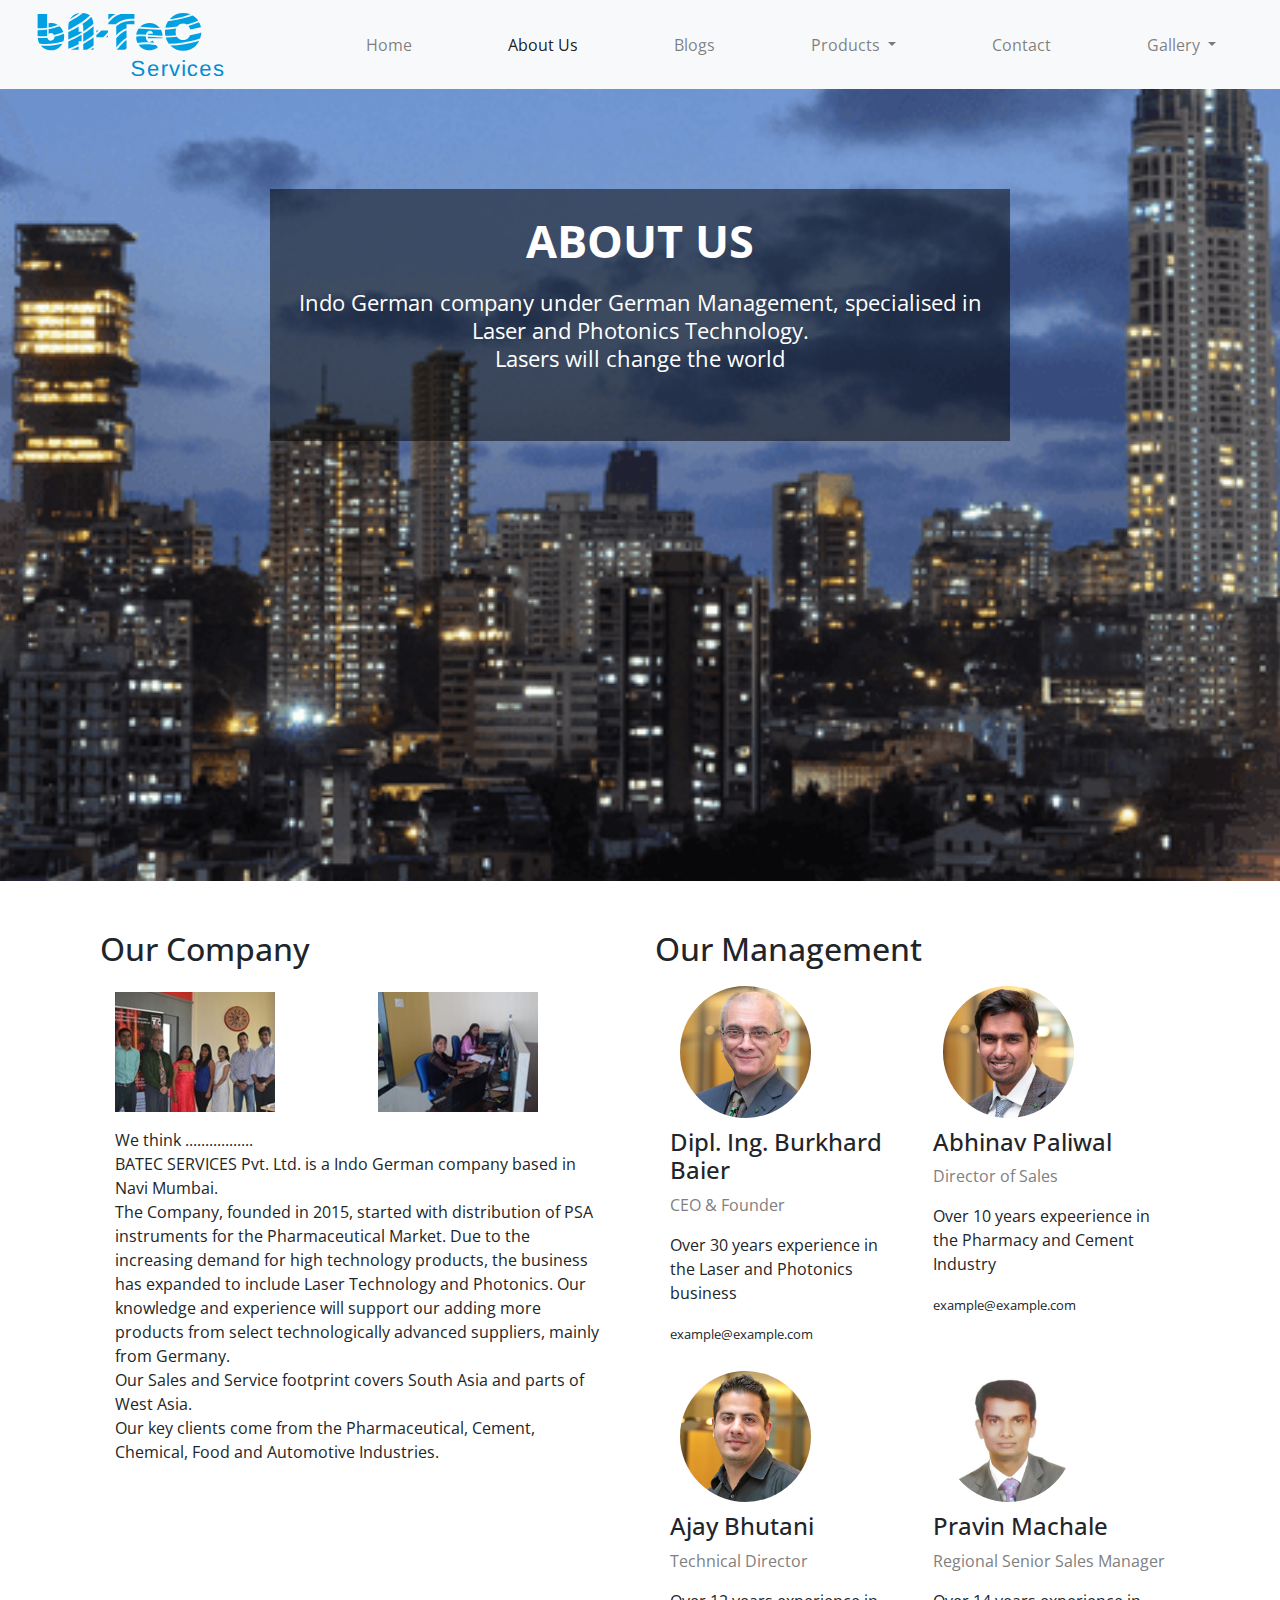
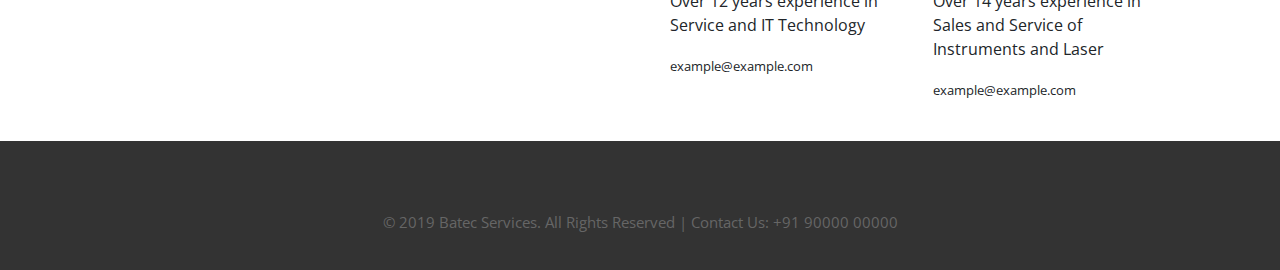
==== about.html @ de5362c5 "index to logo added" ====
<!DOCTYPE html>
<html lang="en">
<head>
  <title>Batec Services</title>
  <meta charset="utf-8">
  <meta name="viewport" content="width=device-width, initial-scale=1">

  <!-- Favicons -->
  <link href="images/favicon.png" rel="icon">
  <link href="images/apple-touch-icon.png" rel="apple-touch-icon">

  <link rel="stylesheet" href="https://stackpath.bootstrapcdn.com/bootstrap/4.3.1/css/bootstrap.min.css" integrity="sha384-ggOyR0iXCbMQv3Xipma34MD+dH/1fQ784/j6cY/iJTQUOhcWr7x9JvoRxT2MZw1T" crossorigin="anonymous">

  <link href="https://fonts.googleapis.com/css?family=Open+Sans" rel="stylesheet">
  <link rel="stylesheet" href="https://use.fontawesome.com/releases/v5.7.2/css/all.css" integrity="sha384-fnmOCqbTlWIlj8LyTjo7mOUStjsKC4pOpQbqyi7RrhN7udi9RwhKkMHpvLbHG9Sr" crossorigin="anonymous">
  <link rel="stylesheet" type="text/css" href="css/style.css">
</head>


<body class="d-flex flex-column" style="min-height: 100vh">

<main class="flex-fill">


  <nav class="navbar navbar-expand-lg navbar-light bg-light">
    <a class="navbar-brand" href="index.html"><img src="images/BA TEC LOGO.svg"></a>
    <button class="navbar-toggler" type="button" data-toggle="collapse" data-target="#navbarSupportedContent" aria-controls="navbarSupportedContent" aria-expanded="false" aria-label="Toggle navigation">
      <span class="navbar-toggler-icon"></span>
    </button>

    <div class="collapse navbar-collapse" id="navbarSupportedContent">
      <ul class="navbar-nav ml-auto">
        <li class="nav-item">
          <a class="nav-link px-5" href="index.html">Home</a>
        </li>
        <li class="nav-item active">
          <a class="nav-link px-5" href="about.html">About Us</a>
        </li>
        <li class="nav-item">
          <a class="nav-link px-5" href="blog.html">Blogs</a>
        </li>

        <!-- <li class="nav-item">
          <a class="nav-link px-5" href="products.html">Products</a>
        </li> -->

        <li class="nav-item dropdown">
          <a class="nav-link dropdown-toggle px-5" href="products.html" id="navbarDropdown" role="button" data-toggle="dropdown" aria-haspopup="true" aria-expanded="false">
            Products
          </a>
          <div class="dropdown-menu" aria-labelledby="navbarDropdown">
            <!-- <div class="dropdown-divider"></div> -->
            <a class="dropdown-item" href="products.html">Products Page</a>
            <div class="dropdown-divider"></div>
            <a class="dropdown-item" href="laser_technology.html">Laser Technology</a>
            <a class="dropdown-item" href="instruments.html">Instruments</a>
            <a class="dropdown-item" href="photonics.html">Photonics</a>
            <a class="dropdown-item" href="laser_workshop.html">Laser Job Shop</a>
            <a class="dropdown-item" href="service.html">Service</a>
          </div>
        </li>


        <li class="nav-item">
          <a class="nav-link px-5" href="contact.html">Contact</a>
        </li>
        <li class="nav-item dropdown">
          <a class="nav-link dropdown-toggle px-5" href="products.html" id="navbarDropdown" role="button" data-toggle="dropdown" aria-haspopup="true" aria-expanded="false">
            Gallery
          </a>
          <div class="dropdown-menu" aria-labelledby="navbarDropdown">
            <a class="dropdown-item" href="laser_gal.html">Laser & Instru</a>
            <a class="dropdown-item" href="work_gal.html">Workshop</a>
          </div>
        </li>
    </ul>

  </div>
</nav>



<!-- HEADER SECTION -->

<header id="header">
  <div class="intro">
    
      <div class="container">
        <div class="row">
          <div class="col-md-8 mx-auto intro-text">
            <h3>About Us</h3>
            <p>Indo German company under German Management, specialised in Laser and Photonics Technology.<br>
              Lasers will change the world</p> 
              <br>
              <a href="#comp" class="page-scroll">
              <i class="fas fa-angle-double-down fa-2x"></i>
            </a>
          </div>
        </div>
      </div>
    
  </div>
</header>




<section class="company" id="comp">
        <!-- Company Section -->
        <div id="about">
          <div class="container">
            <div class="row">
              <div class="col-12 col-md-6 py-4">

                <h2>Our <span>Company</span></h2>
                
                <div class="row">
                 <div class="col-12 col-md-6 col-sm-6 my-3">
                  <a href="#">
                    <img src="images/tooplate_image_05.jpg" alt=" ">
                  </a>
                </div>
                <div class="col-12 col-md-6 col-sm-6 my-3">
                  <a href="#">
                    <img src="images/tooplate_image_05b.jpg" alt=" ">
                  </a>
                </div>
              </div>
              <div class="row">
                <p class="our_company">We think ................. <br>

                  BATEC SERVICES Pvt. Ltd. is a Indo German company based in Navi Mumbai. <br>

                  The Company, founded in 2015, started with distribution of PSA instruments for the Pharmaceutical Market. Due to the increasing demand for high technology products, the business has expanded to include  Laser Technology and Photonics.  Our knowledge and experience will support our adding more products from select technologically advanced suppliers, mainly from Germany. <br>

                  Our Sales and Service footprint covers South Asia and parts of West Asia. <br>

                  Our key clients come from the Pharmaceutical,  Cement, Chemical, Food  and Automotive Industries. <br>
                </p>
              </div>
            </div>
            <div class="col-xs-12 col-md-6 py-4">
             <h2>Our <span>Management</span></h2>
             <div class="row mx-auto">
               <div class="col-xs-12 col-md-6 round2">
                <a href="#">
                  <img src="images/office1.jpg" alt=" ">
                </a>
                <h4>Dipl. Ing.  Burkhard Baier</h4>
                  <p class="title">CEO & Founder</p>
                  <p>Over 30 years experience in the Laser and Photonics business</p>
                  <p><small>example@example.com</small></p>
                </div>
                <div class="col-xs-12 col-md-6 round2">
                  <a href="#">
                    <img src="images/sales1.jpg" alt=" ">
                  </a>
                  <h4>Abhinav Paliwal</h4>
                    <p class="title">Director of Sales</p>
                    <p>Over 10 years expeerience in the Pharmacy and Cement Industry</p>
                    <p><small>example@example.com</small></p>
                  </div>
                </div>
                <div class="row mx-auto">
                  <div class="col-xs-12 col-md-6 round2">
                    <a href="#">
                      <img src="images/service1.jpg" alt=" ">
                    </a>
                    <h4>Ajay Bhutani</h4>
                      <p class="title">Technical Director</p>
                      <p>Over 12 years experience in Service and IT Technology</p>
                      <p><small>example@example.com</small></p>
                    </div>
                    <div class="col-xs-12 col-md-6 round2">
                      <a href="#">
                        <img src="images/sales2.jpg" alt=" ">
                      </a>
                      <h4>Pravin Machale</h4>
                        <p class="title">Regional Senior Sales Manager</p>
                        <p>Over 14 years experience in Sales and Service of Instruments and Laser</p>
                        <p><small>example@example.com</small></p>
                      </div>
                    </div>
                  </div>
                </div>
              </div>
            </div>
          </section>
        </main>



<!-- FOOTER -->


<footer>
  <div class="container text-center">
    <div class="row">
      <div class="col-md-12">
        <div class="social">
          <ul>
            <li><a href="https://www.facebook.com/laserindia1/"><i class="fab fa-facebook-f"></i></a></li>
            <li><a href="https://www.instagram.com/laserspecialistmumbai/"><i class="fab fa-instagram"></i></a></li>
            <li><a href="http://www.insgain.com/user/laserspecialistmumbai/11375203694"><i class="fas fa-blog"></i></a></li>
          </ul>
        </div>
        <p>&copy; 2019 Batec Services. All Rights Reserved | Contact Us: +91 90000 00000</p>
      </div>
    </div>
  </div>

</footer>

<a href="#" class="back-to-top"><i class="fa fa-chevron-up"></i></a>

<!-- Optional JavaScript -->
<!-- jQuery first, then Popper.js, then Bootstrap JS -->
<script src="https://code.jquery.com/jquery-3.3.1.slim.min.js" integrity="sha384-q8i/X+965DzO0rT7abK41JStQIAqVgRVzpbzo5smXKp4YfRvH+8abtTE1Pi6jizo" crossorigin="anonymous"></script>

<script src="lib/jquery/jquery.min.js"></script>
<script src="lib/jquery/jquery-migrate.min.js"></script>
<script src="lib/easing/easing.min.js"></script>
<script src="https://cdnjs.cloudflare.com/ajax/libs/popper.js/1.14.7/umd/popper.min.js" integrity="sha384-UO2eT0CpHqdSJQ6hJty5KVphtPhzWj9WO1clHTMGa3JDZwrnQq4sF86dIHNDz0W1" crossorigin="anonymous"></script>
<script src="https://stackpath.bootstrapcdn.com/bootstrap/4.3.1/js/bootstrap.min.js" integrity="sha384-JjSmVgyd0p3pXB1rRibZUAYoIIy6OrQ6VrjIEaFf/nJGzIxFDsf4x0xIM+B07jRM" crossorigin="anonymous"></script>

<!-- Template Main Javascript File -->
<script src="js/main.js"></script>

</body>
</html>
---- css/style.css ----
body{
	font-family: 'Open Sans', sans-serif;
	height: 100%;
	overflow-x:hidden;
	
}

html{
	scroll-behavior: smooth;
}


* {
	margin: 0;
	padding: 0;
}



.row{
	margin: 0;
}



/*HEADER*/

/* Header Section */
.intro {
	display: table;
	width: 100%;
	min-height: 88vh;
	padding: 0;
	background: url(../images/tooplate_middle_alt2.png) top center no-repeat;
	background-color: #f6f6f6;
	-webkit-background-size: cover;
	-moz-background-size: cover;
	background-size: cover;
	-o-background-size: cover;
}

.intro .fa {
	font-size: 94px;
	margin-bottom: 40px;
	color: #fff;
}
.intro h3 {
	color: #fff;
	font-size: 45px;
	font-weight: 700;
	margin-top: 0;
	margin-bottom: 10px;
	text-transform: uppercase;
}
.intro p {
	color: #fff;
	font-size: 22px;
	margin-top: 20px;
	line-height: 28px;
	margin-bottom: 20px;
}
.intro .btn-custom {
	border-top: 1px solid rgba(255,255,255,0.4);
	border-bottom: 1px solid rgba(255,255,255,0.4);
}
header .intro-text {
	margin-top: 100px;
	margin-bottom: 100px;
	text-align: center;
	background-color: rgba(0,0,0,0.5);
	padding: 25px 25px;
}

.intro-text i{
	color: white;
	/*size: 20px;*/
}

.intro-text a{
	cursor: pointer;
	
	/*transition: all 0.9s;
    transition-property: all;
    transition-duration: 0.9s;
    transition-timing-function: ease;
    transition-delay: 0s;*/
}

/*GRID - SECTION*/

.grid-list{
	padding-top: 25px;
	padding-bottom: 25px;

}



.r1 {
	margin-bottom: 25px; 
}

.r2{
	margin-bottom: 25px;
}

.round img {
	position: relative;
	width: 165px;
	height: 165px;
	border-radius: 50%;
	border: 10px solid rgba(0,0,0,0.1);
}

.round3 img {
	border-radius: 25px;
	width: 50%;
	margin-top: 20px;
	

}

.more{
	cursor: pointer;
}

.updates{
	padding: 50px 0 50px 0;
	background: #f6f6f6;
}

.update{
	padding: 20px 0 20px 0;
}

.partners{
	padding: 20px 0 20px 0;

}


.thumbnail{
	max-height: 100%;
	max-width: 100%;
	object-fit: cover;
	margin: 10px 0 10px 0;
}



/*FOOTER*/

footer {
	background: #333;
	width: 100%;
	/*padding: 30px 0 20px;*/

}

footer .container{
	padding: 30px 0 20px;
}

footer .social ul li {
	display: inline-block;
	padding: 0 20px;
}

footer p {
	color: #666;
	font-size: 15px;

}






.company{
	padding-top: 25px;
}

.title {
	color: grey;
}

.round2 img {
	position: relative;
	max-width: 65%;
	height: auto;
	border-radius: 50%;
	border: 10px solid rgba(255,255,255,0.1);
}


.fakeimg {
	background-color: #aaa;
	width: 100%;
	padding: 20px;
}



.blg_img img {
	width: 320px;
	padding: 20px;
	height:260px;

}

.blg_img2 img {
	width: 100%;
	padding: 20px;
	height:200px;
	object-fit: cover
}

.span4 img {
	margin-right: 15px;
}
.span4 .img-left {
	float: left;

}
.span4 .img-right {
	float: right;
}

#contact{
	padding: 50px 0;
}

#contact .btn-custom {
	margin: 30px 0;
	background: transparent;
	border: 2px solid #000;
}
#contact .btn-custom:hover {
	color: #fff;
	background: #00a0e3;
}

#contact .col-md-6 {
	padding-left: 0;
}

.our_company{
	padding: 0 15px;
}

.products{

}

.blog{
	margin: 25px 0;
}


/*Laser technology*/

.pimg img{
	width: 100%;
}

.laser_page h1{
	color: #00a0e3;
	font-size: 30px;
}


.product-detail ul li {
	display: inline-block;
	background-color: #f9f9f9;
	border: none;
	margin: 8px 15px;

}

.product-detail ul li a {
	text-align: left;
	font-size: 12px;
	color: #6d7a83;
	line-height: 16px;
	text-decoration: none;
	padding: 10px 10px;
}

.laser_tech .carousel-caption, .instr_detail .carousel-caption {
	bottom: auto;
	top: -10px;
	right: -125px;
}

.laser_tech .carousel h5, .instr_detail .carousel h5 {
	color: #00a0e3;
	font-weight: bolder;
	font-size: 20px;

}

.laser_tech .carousel-indicators li, .instr_detail .carousel-indicators li{
	background-color: #00a0e3;
}

.laser_tech .carousel-control-next-icon, .instr_detail .carousel-control-next-icon{
	background-color: #000;
}

.laser_tech .carousel-control-prev-icon, .instr_detail .carousel-control-prev-icon{
	background-color: #000;
}


.laser_page .card{
	padding: 15px 0;
	margin: 15px 0;
}

.laser_page .card-img-top {
	height: 130px;
	max-width: 140px;
}

.laser_page .card-body .btn-primary{
	bottom: 0;
}






.CO2 h2{
	color: #00a0e3;
}


.CO2 img, .fiber img, .marking img, .hm img, .spectro img, .particle img, .instruments img, .xrf img, .fe img {
	height: 260px;
	max-width: 295px;
}


.fiber h2{
	color: #00a0e3;
}

.sz{
	font-size: 12px;
}

.marking h2{
	color: #00a0e3;
}

/*Laser workshop*/
.workshop_intro h1{
	color: #00a0e3;
	padding: 18px 0;
	font-size: 40px;
}

.workshop_intro h2{
	font-size: 28px;
}


#myBtnContainer .btn{
	
	margin: 5px 5px;
}


.laser_work .card{
	padding: 15px 0;
	margin: 15px 0;
}

.laser_work .card-img-top {
	height: 180px;
}

.laser_work .card-body .btn-primary{
	bottom: 0;
}


/*Instruments*/

.instruments h1{
	color: #00a0e3;
}

.instruments .card-img-top {
	height: 180px;
}

.instr_detail h3{
	color: #00a0e3;
}



.workshop img{
	padding: 15px 5px 5px 0;
}

.workshop h1, .serv h1{
	color: #00a0e3;
	font-size: 30px;
}



/*flip*/

/* The flip box container - set the width and height to whatever you want. We have added the border property to demonstrate that the flip itself goes out of the box on hover (remove perspective if you don't want the 3D effect */
.flip-box {
	background-color: transparent;
	width: 120px;
	height: 50px;
	border: 1px solid #f1f1f1;
	perspective: 1000px; /* Remove this if you don't want the 3D effect */
	display: inline-block;
}

/* This container is needed to position the front and back side */
.flip-box-inner {
	position: relative;
	width: 100%;
	height: 100%;
	text-align: center;
	transition: transform 0.8s;
	transform-style: preserve-3d;
}

/* Do an horizontal flip when you move the mouse over the flip box container */
.flip-box:hover .flip-box-inner {
	transform: rotateY(180deg);
}

/* Position the front and back side */
.flip-box-front, .flip-box-back {
	position: absolute;
	width: 100%;
	height: 100%;
	backface-visibility: hidden;
}

.flip-box-front.steel-img {
	background-image: url('../images/materials/steel.jpg');
	color: white;
}

.flip-box-front.wood-img {
	background-image: url('../images/materials/wood.jpg');
	color: white;
}

.flip-box-front.acrylic-img {
	background-image: url('../images/materials/acrylic.jpg');
	color: white;
}

.flip-box-front.fabric-img {
	background-image: url('../images/materials/fabric.png');
	color: white;
}

.flip-box-front.paper-img {
	background-image: url('../images/materials/paper.jpg');
	color: white;
}

.flip-box-front.leather-img {
	background-image: url('../images/materials/leather.jpg');
	color: white;
}

/* Style the back side */
.flip-box-back {
	transform: rotateY(180deg);
}

.flip-box-front img{
	width: 120px;
	height: 50px;
}

.centered {
	position: absolute;
	top: 50%;
	left: 50%;
	transform: translate(-50%, -50%);
}

/*flip-end*/


.center {
	display: block;
	margin-left: auto;
	margin-right: auto;
}

@media screen and (max-width: 600px){
	header .intro-text {
		margin-top: 0px;
		margin-bottom: 0px;

	}

	.workshop_intro h1{
		font-size: 30px;
		padding: 10px 0;
	}

	.workshop_intro p{
		font-size: 16px;
	}

	.workshop_intro h2{
		font-size: 18px;
		margin-bottom: 16px;
	}

	.glry h4{
		font-size: 18px;
	}

	.glry p{
		font-size: 12px;
		margin-bottom: 0px;
	}

	#myBtnContainer .btn{
		font-size: 12px;
		padding: 5px;
		margin: 4px;
	}

	.instr_detail h2{
		font-size: 22px;
		padding: 0px;
	}

	.instr_detail h3{
		font-size: 18px;
	}


	.intro{
		min-height: 30vh;
		height: calc(var(--vh, 1vh) * 90);
	}

	.intro-text h3{
		font-size: 30px;
	}

	.intro-text p{
		font-size: 16px;
	}

	.round img {
		position: relative;
		width: 120px;
		height: 120px;
		border-radius: 50%;
		border: 10px solid rgba(0,0,0,0.1);
	}

	.products h3{
		font-size: 18px;
	}

	.products p{
		font-size: 12px;
	}

	.instruments h1{
		font-size: 30px;
	}

	.circle.circle1.sml
	{
		width: 130px;
		height: 130px;
	}

	.grid-list p{
	font-size: 12px;
}

} 


.fltb .btn{
	border: 1px solid black;
	margin-bottom: 5px;
}

/*-----------------------------*/

/* Back to top button */

.back-to-top {
	position: fixed;
	display: none;
	background: #00a0e3;
	color: #fff;
	width: 44px;
	height: 44px;
	text-align: center;
	line-height: 1;
	font-size: 16px;
	border-radius: 50%;
	right: 15px;
	bottom: 15px;
	transition: background 0.5s;
	z-index: 11;
}

.back-to-top i {
	padding-top: 12px;
	color: #fff;
}


.boxes{
	height: 300px;
	width: 300px;
	border: 10px solid black;
}


@media (max-width: 768px) {
	.back-to-top {
		bottom: 15px;
	}
}


.fltb{
	padding-bottom: 12px;
}


/*---------------------------------------------------*/

/*PHOTOSWIPE*/

.my-gallery {
	width: 100%;
	float: left;
}
.my-gallery img {
	width: 100%;
	height: auto;
}
.my-gallery figure {
	display: block;
	float: left;
	/*margin: 0 5px 5px 0;*/
	/*width: 150px;*/
}
.my-gallery figcaption {
	display: none;
}


.serv{
	position: relative;
	width: 100%;
}

.circle{
	position: relative;
	overflow: hidden;
}

.circle img
{
	position: absolute;
	top: 0;
	left: 0;
	width: 100%;
	height: 100%;
	object-fit: cover;
}

.circle.circle1
{
	width: 150px;
	height: 150px;
	float: right;
	border-radius: 50%;
	margin: 20px;
	shape-outside: circle();
}

.s_intro{
	padding-bottom: 50px;
	text-align: justify;
  	text-justify: inter-word;
}



.phtncs img{
	width: auto;
    height: 200px;
	object-fit: cover;
}

.navbar-brand img{
	width: 230px;
	height: 63px;
}

.service-desc p{
	text-align: justify;
  	/*text-justify: inter-word;*/
}

.height1{
	min-height: 185px;
}
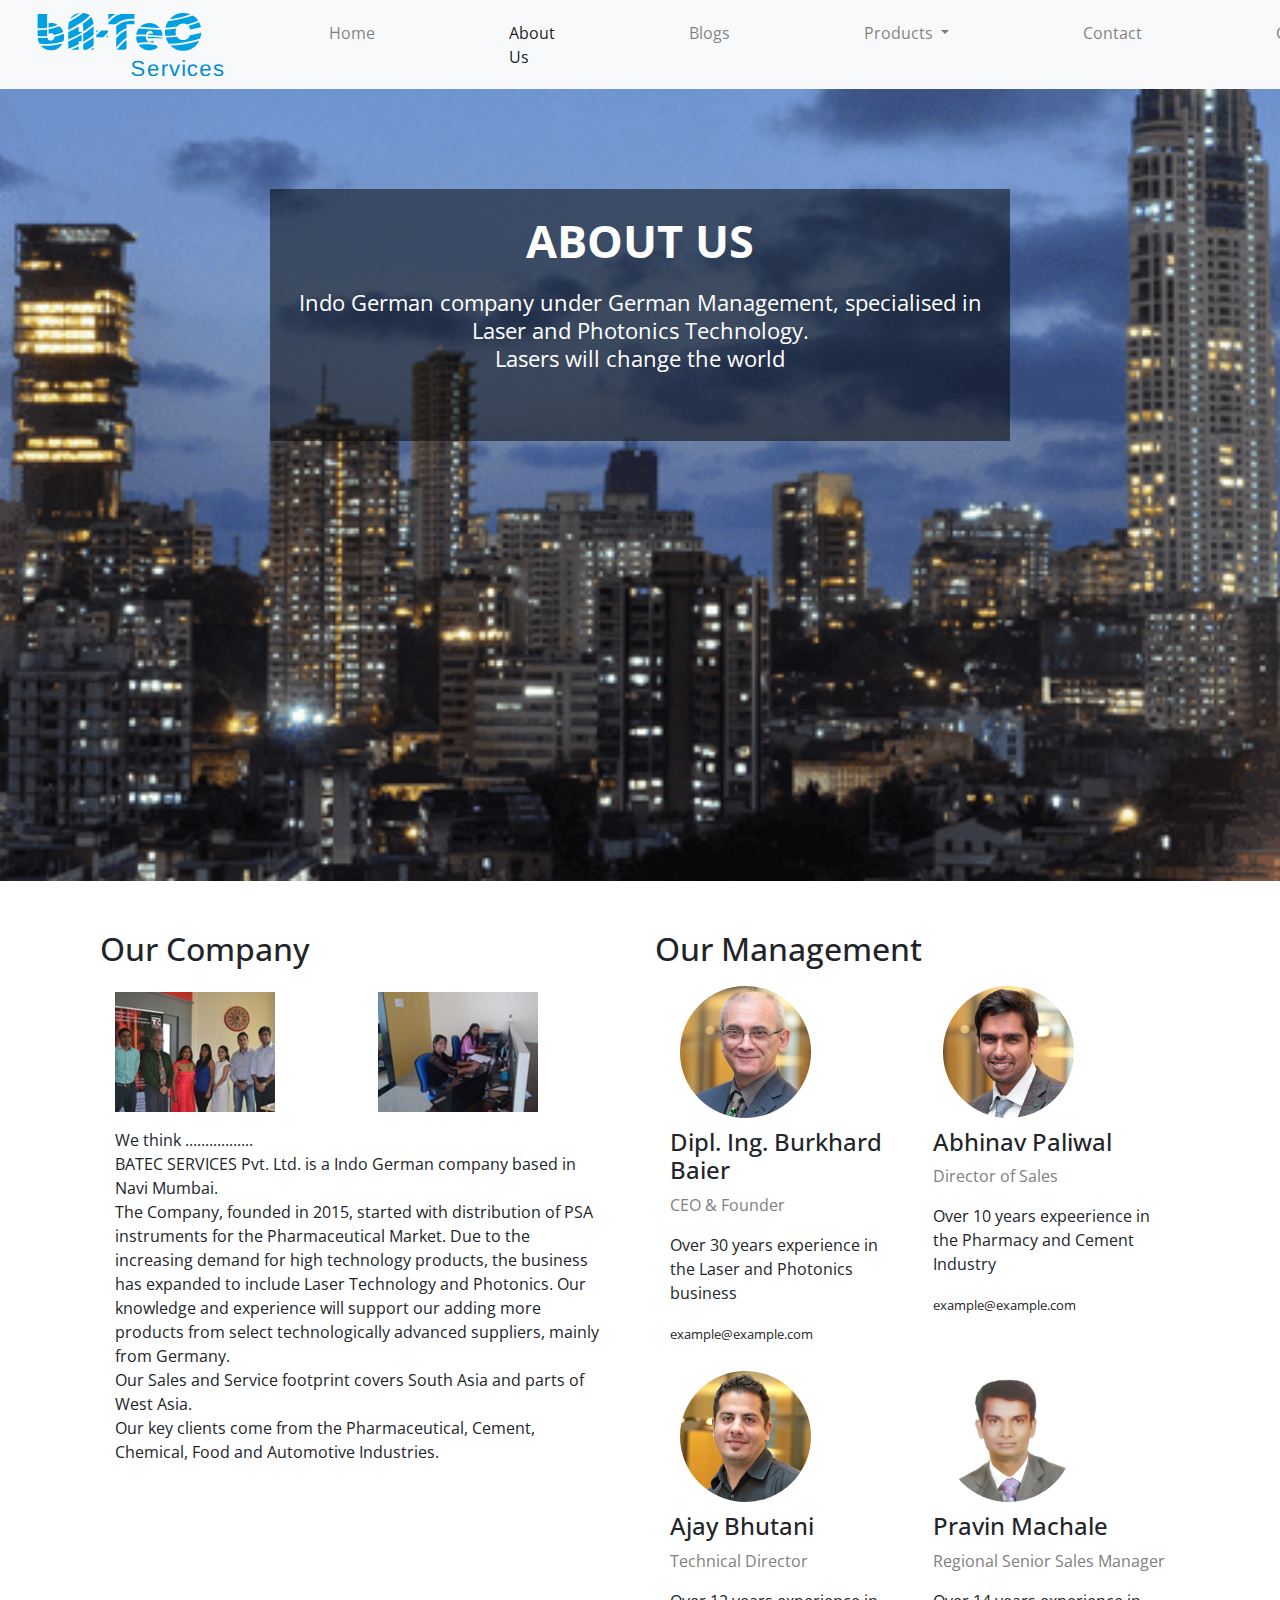
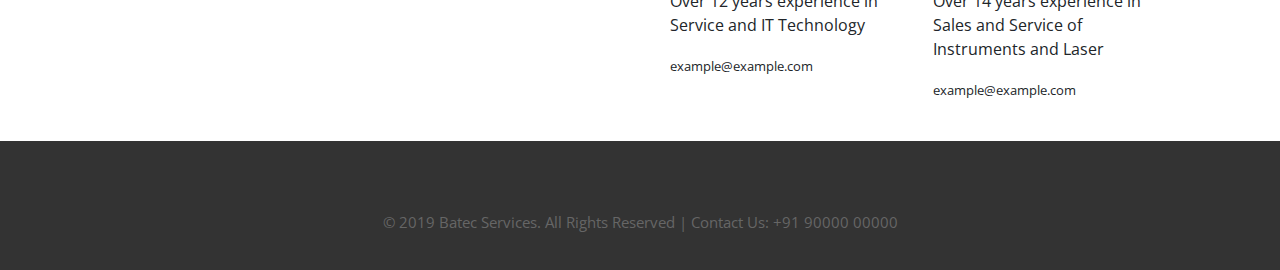
==== commit 22e0d2ba: "Metadata added to all" ====
--- a/about.html
+++ b/about.html
@@ -4,6 +4,17 @@
   <title>Batec Services</title>
   <meta charset="utf-8">
   <meta name="viewport" content="width=device-width, initial-scale=1">
+
+  <meta name="description" content="Batec Service Laser Systems and Laser work">
+  <meta name="keywords" content="BATEC, Laser Systems, Laser, photonics, fiber laser, CO2 laser, fume extractor, India laser, Mumbai laser, india german laser, laser cutting, laser engraving, laser metals, laser hall marking, laser work">
+  <meta name="author" content="Burkhard Baier, Abhinav Paliwal, Sarang Kakkoth">
+
+  <!-- Open Graph metadata -->
+
+  <meta property="og:title" content="BATEC Lasers" />
+  <meta property="og:type" content="website" />
+  <meta property="og:url" content="http://www.batec-services.com/" />
+  <meta property="og:image" content="https://www.batec-services.com/images/fiber/small/2.jpg" />
 
   <!-- Favicons -->
   <link href="images/favicon.png" rel="icon">
@@ -226,5 +237,9 @@
 <!-- Template Main Javascript File -->
 <script src="js/main.js"></script>
 
+<!-- Start of HubSpot Embed Code -->
+<script type="text/javascript" id="hs-script-loader" async defer src="//js.hs-scripts.com/6081898.js"></script>
+<!-- End of HubSpot Embed Code -->
+
 </body>
 </html>
--- a/css/style.css
+++ b/css/style.css
@@ -88,6 +88,15 @@
     transition-delay: 0s;*/
 }
 
+
+
+.navbar-nav .nav-item{
+	padding: 0 19px;
+}
+
+
+
+
 /*GRID - SECTION*/
 
 .grid-list{
@@ -399,9 +408,15 @@
 	height: 180px;
 }
 
+.instruments .card {
+    padding: 15px 0;
+    margin: 15px 0;
+    }
+
 .instr_detail h3{
 	color: #00a0e3;
 }
+
 
 
 
@@ -597,6 +612,8 @@
 }
 
 } 
+
+
 
 
 .fltb .btn{
@@ -729,4 +746,13 @@
 
 .height1{
 	min-height: 185px;
+}
+
+.description p{
+	font-size: 13px;
+}
+
+pre{
+	font-family: 'Open Sans', sans-serif;
+	font-size: 12px;
 }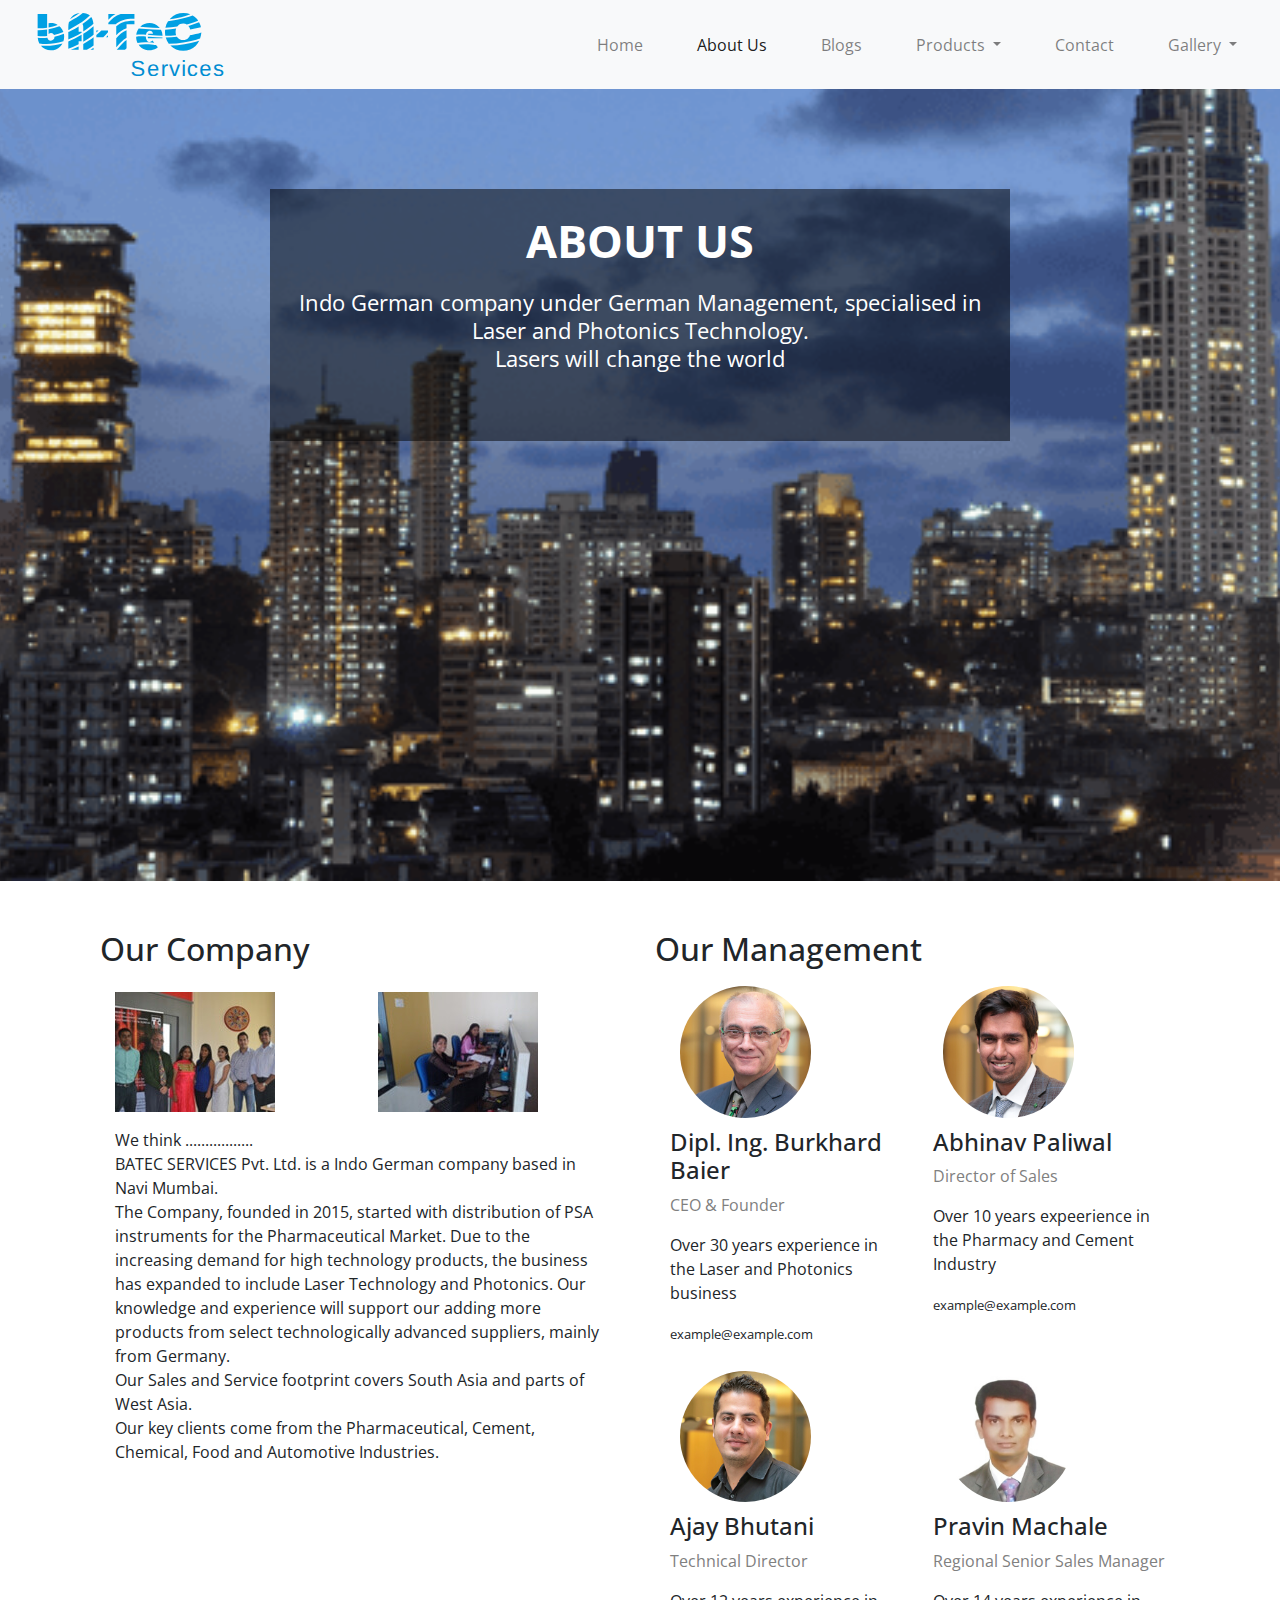
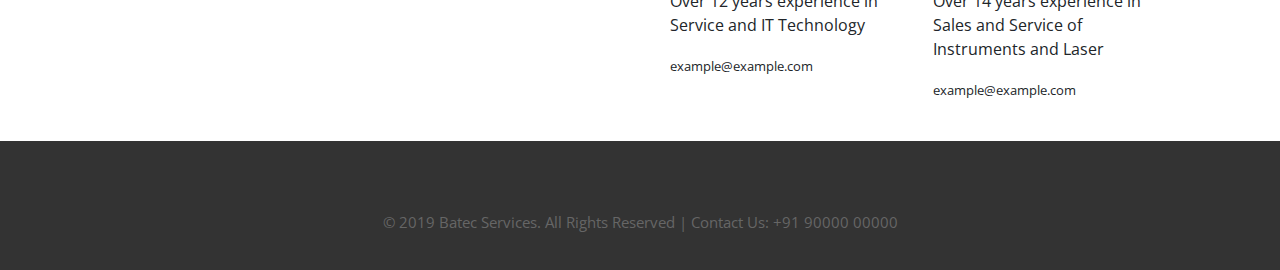
==== commit c0bbf537: "nav fix 2 all" ====
--- a/about.html
+++ b/about.html
@@ -6,7 +6,7 @@
   <meta name="viewport" content="width=device-width, initial-scale=1">
 
   <meta name="description" content="Batec Service Laser Systems and Laser work">
-  <meta name="keywords" content="BATEC, Laser Systems, Laser, photonics, fiber laser, CO2 laser, fume extractor, India laser, Mumbai laser, india german laser, laser cutting, laser engraving, laser metals, laser hall marking, laser work">
+  <meta name="keywords" content="BATEC, Laser Systems, Laser, photonics, fiber laser, CO2 laser, fume extractor, India laser, Mumbai laser, india german laser, laser cutting, laser engraving, laser metals, laser hall marking, laser work, german management">
   <meta name="author" content="Burkhard Baier, Abhinav Paliwal, Sarang Kakkoth">
 
   <!-- Open Graph metadata -->
@@ -15,6 +15,7 @@
   <meta property="og:type" content="website" />
   <meta property="og:url" content="http://www.batec-services.com/" />
   <meta property="og:image" content="https://www.batec-services.com/images/fiber/small/2.jpg" />
+  <meta property="og:description" content="Indo German company under German Management, specialised in Laser and Photonics Technology." />
 
   <!-- Favicons -->
   <link href="images/favicon.png" rel="icon">
@@ -42,21 +43,21 @@
     <div class="collapse navbar-collapse" id="navbarSupportedContent">
       <ul class="navbar-nav ml-auto">
         <li class="nav-item">
-          <a class="nav-link px-5" href="index.html">Home</a>
+          <a class="nav-link" href="index.html">Home</a>
         </li>
         <li class="nav-item active">
-          <a class="nav-link px-5" href="about.html">About Us</a>
+          <a class="nav-link" href="about.html">About Us</a>
         </li>
         <li class="nav-item">
-          <a class="nav-link px-5" href="blog.html">Blogs</a>
+          <a class="nav-link" href="blog.html">Blogs</a>
         </li>
 
         <!-- <li class="nav-item">
-          <a class="nav-link px-5" href="products.html">Products</a>
+          <a class="nav-link" href="products.html">Products</a>
         </li> -->
 
         <li class="nav-item dropdown">
-          <a class="nav-link dropdown-toggle px-5" href="products.html" id="navbarDropdown" role="button" data-toggle="dropdown" aria-haspopup="true" aria-expanded="false">
+          <a class="nav-link dropdown-toggle" href="products.html" id="navbarDropdown" role="button" data-toggle="dropdown" aria-haspopup="true" aria-expanded="false">
             Products
           </a>
           <div class="dropdown-menu" aria-labelledby="navbarDropdown">
@@ -73,10 +74,10 @@
 
 
         <li class="nav-item">
-          <a class="nav-link px-5" href="contact.html">Contact</a>
+          <a class="nav-link" href="contact.html">Contact</a>
         </li>
         <li class="nav-item dropdown">
-          <a class="nav-link dropdown-toggle px-5" href="products.html" id="navbarDropdown" role="button" data-toggle="dropdown" aria-haspopup="true" aria-expanded="false">
+          <a class="nav-link dropdown-toggle" href="products.html" id="navbarDropdown" role="button" data-toggle="dropdown" aria-haspopup="true" aria-expanded="false">
             Gallery
           </a>
           <div class="dropdown-menu" aria-labelledby="navbarDropdown">
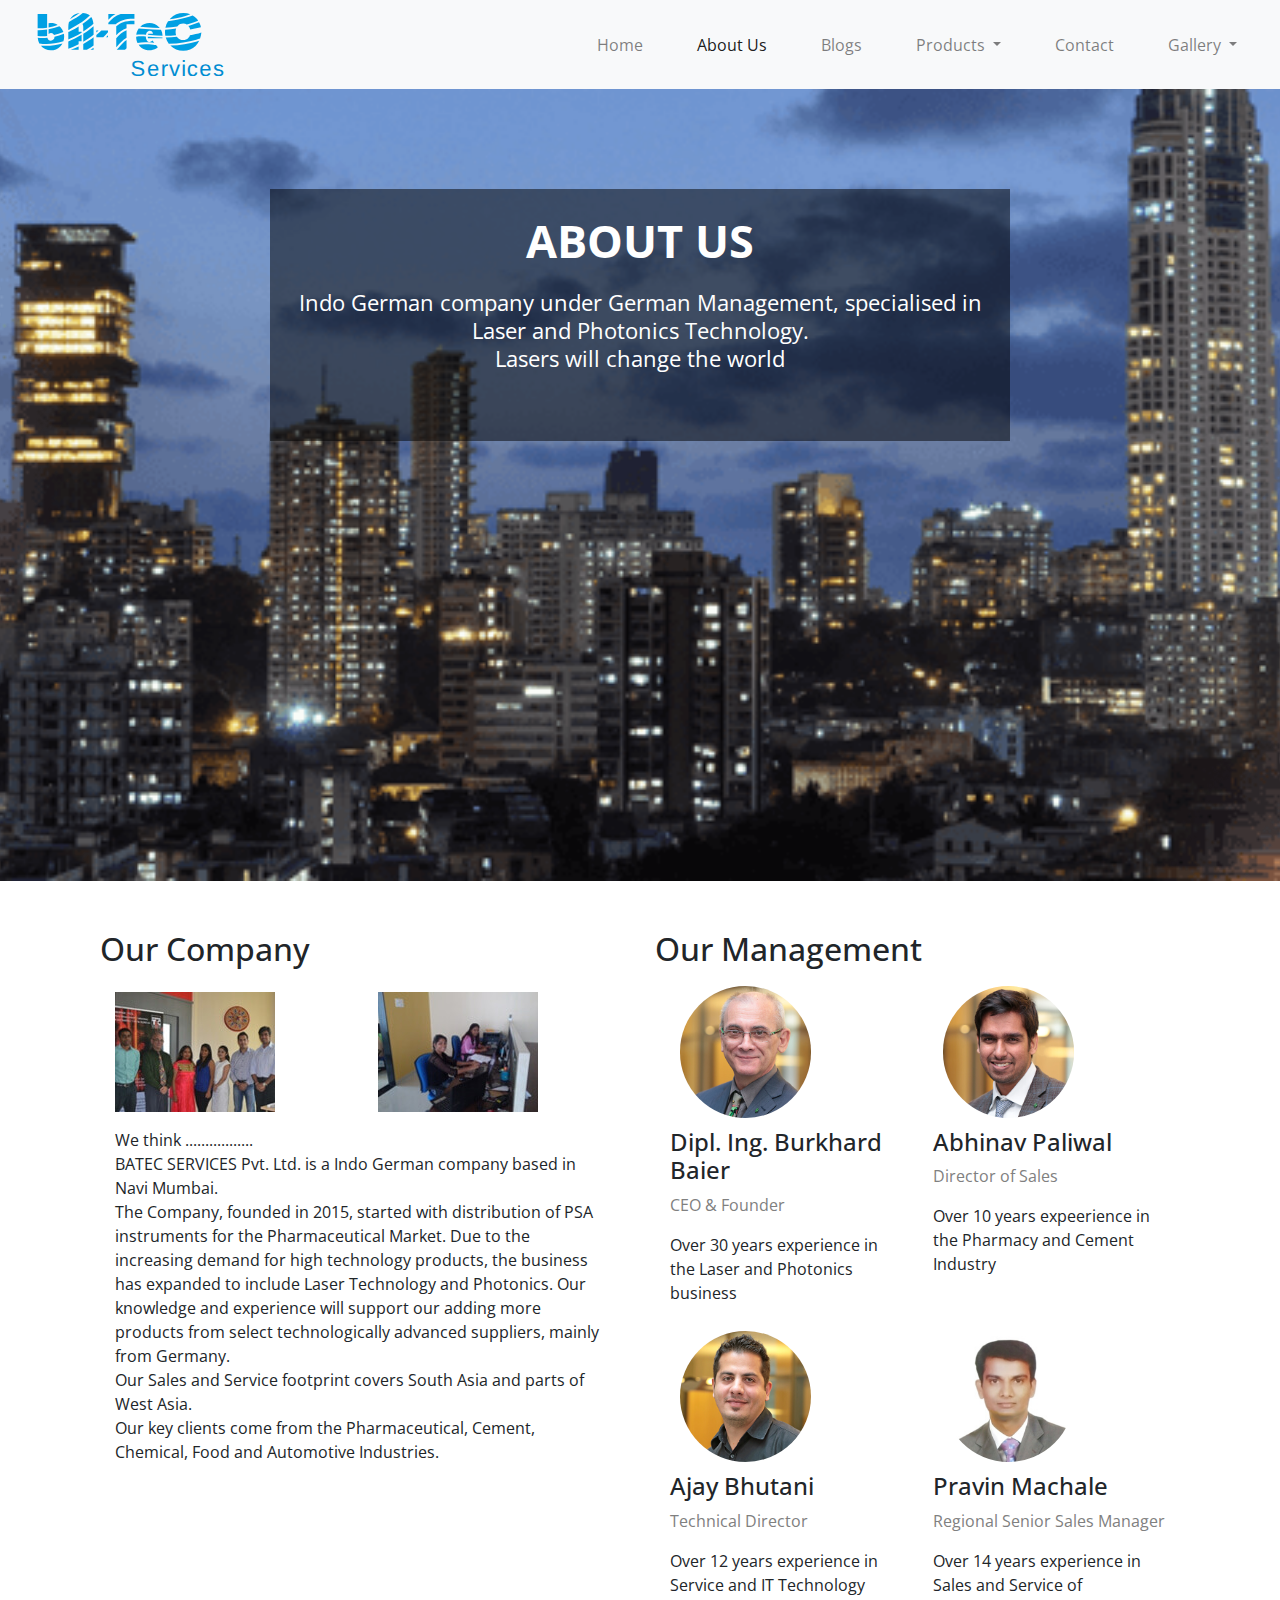
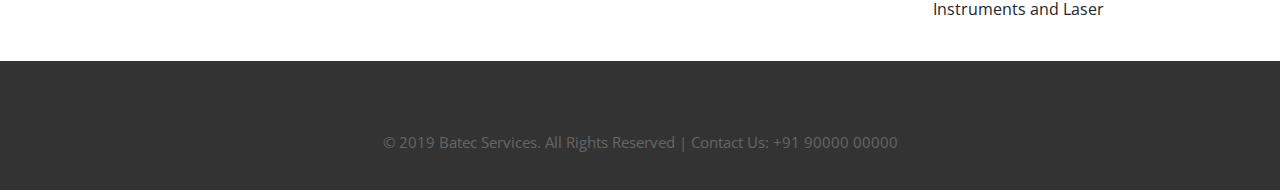
==== commit af3dd149: "email change" ====
--- a/about.html
+++ b/about.html
@@ -161,7 +161,7 @@
                 <h4>Dipl. Ing.  Burkhard Baier</h4>
                   <p class="title">CEO & Founder</p>
                   <p>Over 30 years experience in the Laser and Photonics business</p>
-                  <p><small>example@example.com</small></p>
+                  <p><small><!-- example@example.com --></small></p>
                 </div>
                 <div class="col-xs-12 col-md-6 round2">
                   <a href="#">
@@ -170,7 +170,16 @@
                   <h4>Abhinav Paliwal</h4>
                     <p class="title">Director of Sales</p>
                     <p>Over 10 years expeerience in the Pharmacy and Cement Industry</p>
-                    <p><small>example@example.com</small></p>
+                    <p><small><!-- <div class="row">
+                <div class="column">
+                  <img src="images/workshop/1.jpg">
+                  <img src="images/workshop/2.jpg">
+                </div>
+                <div class="column">
+                  <img src="images/workshop/3.jpg">
+                  <img src="images/workshop/4.jpg">
+                </div>
+              </div> --></small></p>
                   </div>
                 </div>
                 <div class="row mx-auto">
@@ -181,7 +190,16 @@
                     <h4>Ajay Bhutani</h4>
                       <p class="title">Technical Director</p>
                       <p>Over 12 years experience in Service and IT Technology</p>
-                      <p><small>example@example.com</small></p>
+                      <p><small><!-- <div class="row">
+                <div class="column">
+                  <img src="images/workshop/1.jpg">
+                  <img src="images/workshop/2.jpg">
+                </div>
+                <div class="column">
+                  <img src="images/workshop/3.jpg">
+                  <img src="images/workshop/4.jpg">
+                </div>
+              </div> --></small></p>
                     </div>
                     <div class="col-xs-12 col-md-6 round2">
                       <a href="#">
@@ -190,7 +208,16 @@
                       <h4>Pravin Machale</h4>
                         <p class="title">Regional Senior Sales Manager</p>
                         <p>Over 14 years experience in Sales and Service of Instruments and Laser</p>
-                        <p><small>example@example.com</small></p>
+                        <p><small><!-- <div class="row">
+                <div class="column">
+                  <img src="images/workshop/1.jpg">
+                  <img src="images/workshop/2.jpg">
+                </div>
+                <div class="column">
+                  <img src="images/workshop/3.jpg">
+                  <img src="images/workshop/4.jpg">
+                </div>
+              </div> --></small></p>
                       </div>
                     </div>
                   </div>
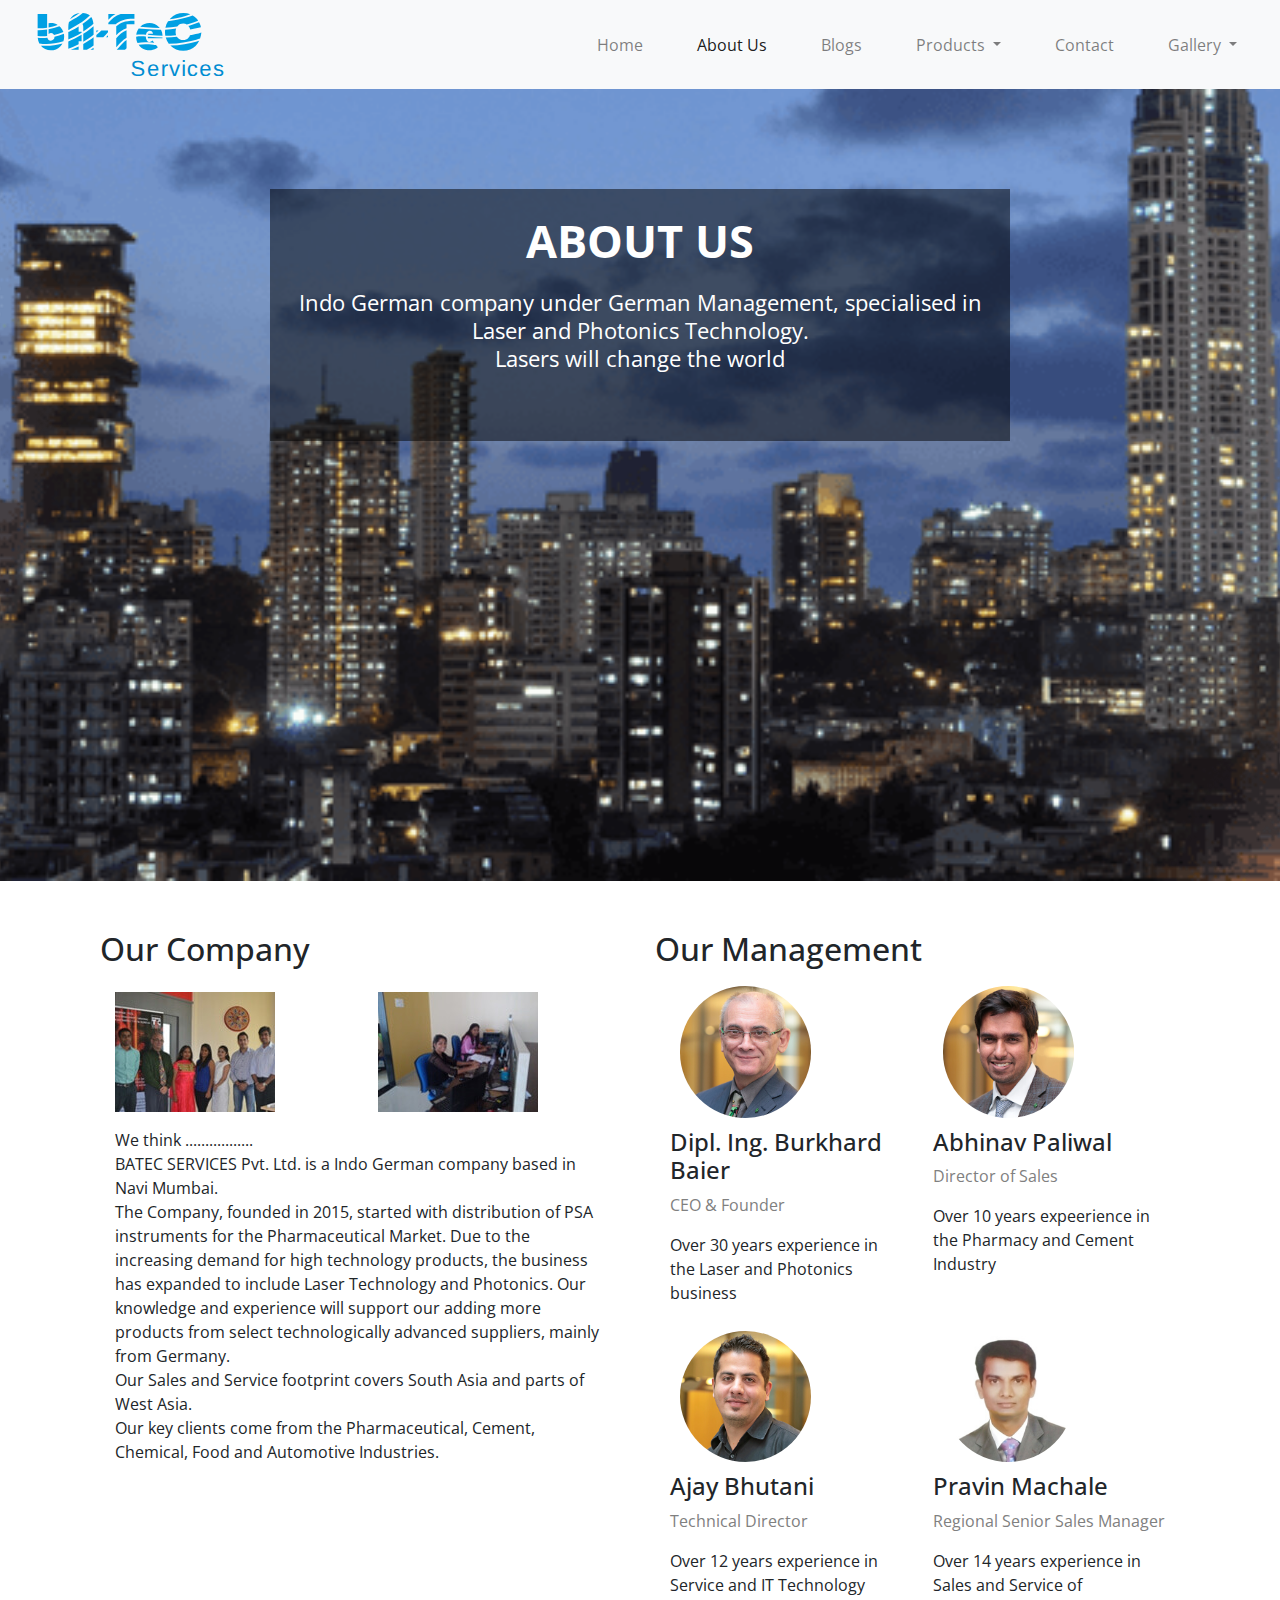
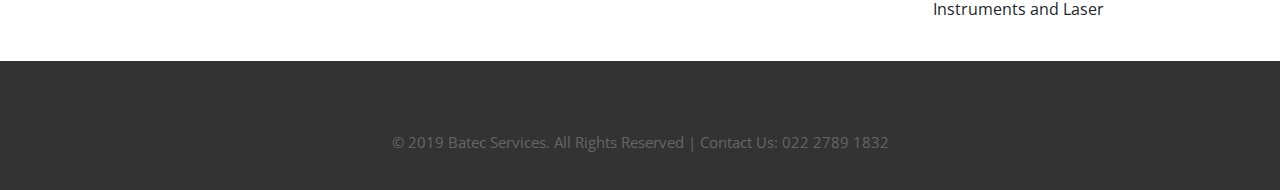
==== commit 8fc07d88: "changes" ====
--- a/about.html
+++ b/about.html
@@ -100,7 +100,7 @@
       <div class="container">
         <div class="row">
           <div class="col-md-8 mx-auto intro-text">
-            <h3>About Us</h3>
+            <h1>About Us</h1>
             <p>Indo German company under German Management, specialised in Laser and Photonics Technology.<br>
               Lasers will change the world</p> 
               <br>
@@ -243,7 +243,7 @@
             <li><a href="http://www.insgain.com/user/laserspecialistmumbai/11375203694"><i class="fas fa-blog"></i></a></li>
           </ul>
         </div>
-        <p>&copy; 2019 Batec Services. All Rights Reserved | Contact Us: +91 90000 00000</p>
+        <p>&copy; 2019 Batec Services. All Rights Reserved | Contact Us: 022 2789 1832</p>
       </div>
     </div>
   </div>
--- a/css/style.css
+++ b/css/style.css
@@ -46,7 +46,7 @@
 	margin-bottom: 40px;
 	color: #fff;
 }
-.intro h3 {
+.intro h1 {
 	color: #fff;
 	font-size: 45px;
 	font-weight: 700;
@@ -573,7 +573,7 @@
 		height: calc(var(--vh, 1vh) * 90);
 	}
 
-	.intro-text h3{
+	.intro-text h1{
 		font-size: 30px;
 	}
 
